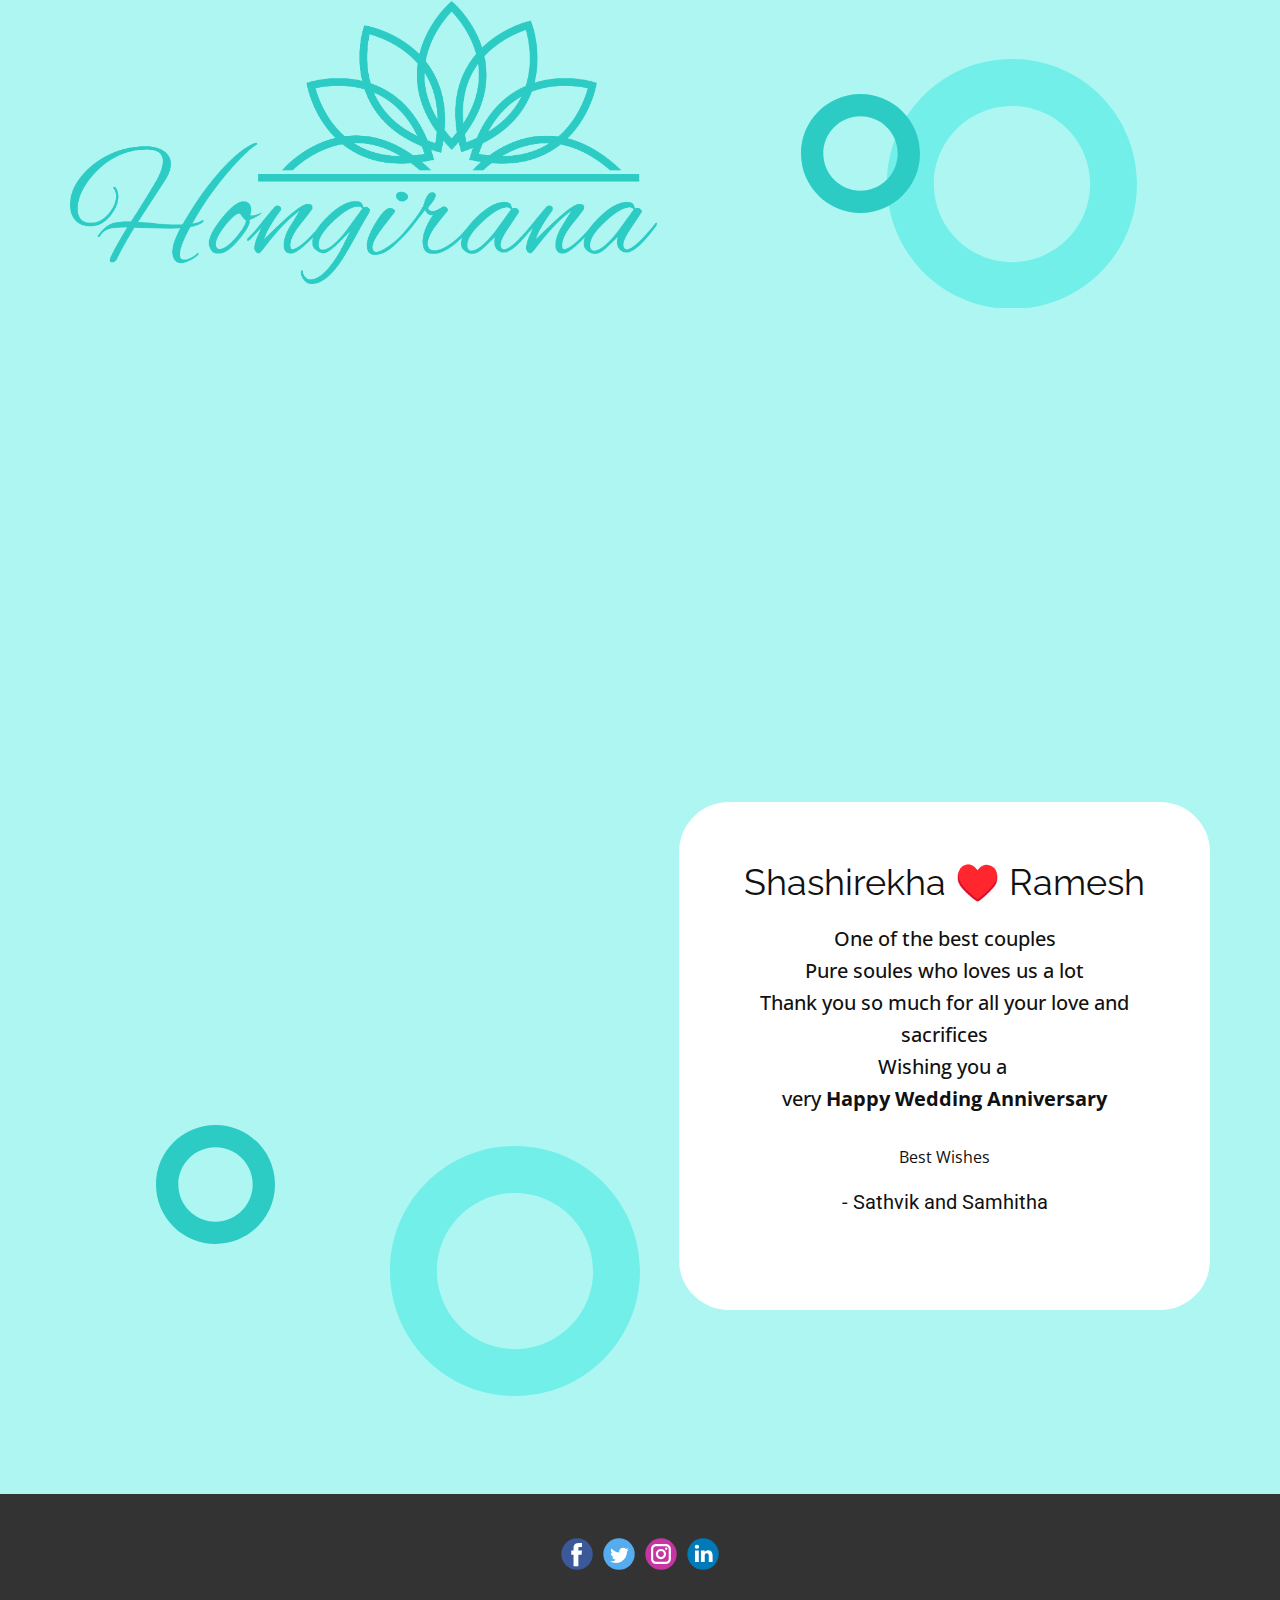
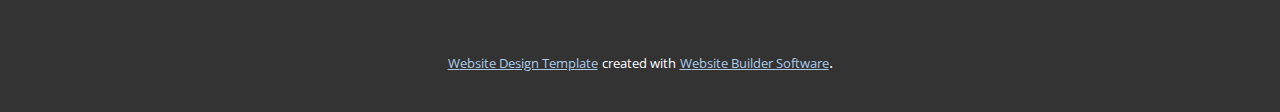
==== index.html @ 322f8b04 "Add files via upload" ====
<!DOCTYPE html>
<html style="font-size: 16px;" lang="en-IN"><head>
    <meta name="viewport" content="width=device-width, initial-scale=1.0">
    <meta charset="utf-8">
    <meta name="keywords" content="Shashirekha ♥️ Ramesh">
    <meta name="description" content="">
    <meta name="page_type" content="np-template-header-footer-from-plugin">
    <title>Hongirana</title>
    <link rel="stylesheet" href="nicepage.css" media="screen">
<link rel="stylesheet" href="Hongirana.css" media="screen">
    <script class="u-script" type="text/javascript" src="jquery.js" defer=""></script>
    <script class="u-script" type="text/javascript" src="nicepage.js" defer=""></script>
    <meta name="generator" content="Nicepage 3.24.3, nicepage.com">
    <meta property="og:image" content="images/Asset3dp2.png">
    <link rel="icon" href="images/favicon.png">
    <link id="u-theme-google-font" rel="stylesheet" href="https://fonts.googleapis.com/css?family=Roboto:100,100i,300,300i,400,400i,500,500i,700,700i,900,900i|Open+Sans:300,300i,400,400i,600,600i,700,700i,800,800i">
    <link id="u-page-google-font" rel="stylesheet" href="https://fonts.googleapis.com/css?family=Raleway:100,100i,200,200i,300,300i,400,400i,500,500i,600,600i,700,700i,800,800i,900,900i">
    
    
    <script type="application/ld+json">{
		"@context": "http://schema.org",
		"@type": "Organization",
		"name": "Site3",
		"sameAs": []
}</script>
    <meta name="theme-color" content="#478ac9">
    <meta property="og:title" content="Hongirana">
    <meta property="og:description" content="">
    <meta property="og:type" content="website">
  </head>
  <body data-home-page="Hongirana.html" data-home-page-title="Hongirana" class="u-body u-stick-footer"><header class="u-clearfix u-custom-color-1 u-header u-header" id="sec-764e"><div class="u-clearfix u-sheet u-valign-middle-sm u-valign-middle-xs u-sheet-1">
        <div class="u-hidden-sm u-hidden-xs u-shape u-shape-svg u-text-palette-4-light-1 u-shape-1">
          <svg class="u-svg-link" preserveAspectRatio="none" viewBox="0 0 160 160" style=""><use xmlns:xlink="http://www.w3.org/1999/xlink" xlink:href="#svg-620d"></use></svg>
          <svg class="u-svg-content" viewBox="0 0 160 160" x="0px" y="0px" id="svg-620d" style="enable-background:new 0 0 160 160;"><path d="M80,30c27.6,0,50,22.4,50,50s-22.4,50-50,50s-50-22.4-50-50S52.4,30,80,30 M80,0C35.8,0,0,35.8,0,80s35.8,80,80,80
	s80-35.8,80-80S124.2,0,80,0L80,0z"></path></svg>
        </div>
        <div class="u-hidden-sm u-hidden-xs u-shape u-shape-svg u-text-palette-4-dark-1 u-shape-2">
          <svg class="u-svg-link" preserveAspectRatio="none" viewBox="0 0 160 160" style=""><use xmlns:xlink="http://www.w3.org/1999/xlink" xlink:href="#svg-8687"></use></svg>
          <svg class="u-svg-content" viewBox="0 0 160 160" x="0px" y="0px" id="svg-8687" style="enable-background:new 0 0 160 160;"><path d="M80,30c27.6,0,50,22.4,50,50s-22.4,50-50,50s-50-22.4-50-50S52.4,30,80,30 M80,0C35.8,0,0,35.8,0,80s35.8,80,80,80
	s80-35.8,80-80S124.2,0,80,0L80,0z"></path></svg>
        </div>
        <img class="u-expanded-width-sm u-expanded-width-xs u-image u-image-contain u-image-default u-image-1" src="images/Asset4dp2.png" alt="" data-image-width="3998" data-image-height="1930">
      </div></header>
    <section class="u-clearfix u-palette-4-light-2 u-section-1" id="carousel_3443">
      <div class="u-clearfix u-sheet u-sheet-1">
        <div class="u-shape u-shape-svg u-text-palette-4-light-1 u-shape-1">
          <svg class="u-svg-link" preserveAspectRatio="none" viewBox="0 0 160 160" style=""><use xmlns:xlink="http://www.w3.org/1999/xlink" xlink:href="#svg-525f"></use></svg>
          <svg class="u-svg-content" viewBox="0 0 160 160" x="0px" y="0px" id="svg-525f" style="enable-background:new 0 0 160 160;"><path d="M80,30c27.6,0,50,22.4,50,50s-22.4,50-50,50s-50-22.4-50-50S52.4,30,80,30 M80,0C35.8,0,0,35.8,0,80s35.8,80,80,80
	s80-35.8,80-80S124.2,0,80,0L80,0z"></path></svg>
        </div>
        <div class="u-border-10 u-border-white u-image u-image-circle u-image-1" data-image-width="900" data-image-height="1600" data-animation-name="fadeIn" data-animation-duration="1000" data-animation-delay="0"></div>
        <div class="u-container-style u-expanded-width-sm u-expanded-width-xs u-group u-radius-50 u-shape-round u-white u-group-1">
          <div class="u-container-layout u-container-layout-1">
            <h2 class="u-align-center u-custom-font u-font-raleway u-text u-text-default u-text-1">Shashirekha ♥️ Ramesh</h2>
            <p class="u-align-center u-text u-text-2">One of the best couples<br>Pure soules who loves us a lot<br>Thank you so much for all your love and sacrifices<br>Wishing you a&nbsp;<br>very <span style="font-weight: 700;">Happy Wedding Anniversary</span>
            </p>
            <p class="u-align-center u-text u-text-3">Best Wishes</p>
            <h5 class="u-align-center u-text u-text-4">- Sathvik and Samhitha</h5>
          </div>
        </div>
        <div class="u-image u-image-circle u-image-2" data-image-width="1600" data-image-height="1200" data-animation-name="rollIn" data-animation-duration="1000" data-animation-delay="0" data-animation-direction=""></div>
        <div class="u-shape u-shape-svg u-text-palette-4-dark-1 u-shape-2">
          <svg class="u-svg-link" preserveAspectRatio="none" viewBox="0 0 160 160" style=""><use xmlns:xlink="http://www.w3.org/1999/xlink" xlink:href="#svg-1186"></use></svg>
          <svg xmlns="http://www.w3.org/2000/svg" xmlns:xlink="http://www.w3.org/1999/xlink" version="1.1" xml:space="preserve" class="u-svg-content" viewBox="0 0 160 160" x="0px" y="0px" id="svg-1186" style="enable-background:new 0 0 160 160;"><path d="M80,30c27.6,0,50,22.4,50,50s-22.4,50-50,50s-50-22.4-50-50S52.4,30,80,30 M80,0C35.8,0,0,35.8,0,80s35.8,80,80,80
	s80-35.8,80-80S124.2,0,80,0L80,0z"></path></svg>
        </div>
      </div>
    </section>
    
    
    <footer class="u-clearfix u-footer u-grey-80" id="sec-e630"><div class="u-clearfix u-sheet u-sheet-1">
        <div class="u-align-left u-social-icons u-spacing-10 u-social-icons-1">
          <a class="u-social-url" title="facebook" target="_blank" href=""><span class="u-icon u-social-facebook u-social-icon u-icon-1"><svg class="u-svg-link" preserveAspectRatio="xMidYMin slice" viewBox="0 0 112 112" style=""><use xmlns:xlink="http://www.w3.org/1999/xlink" xlink:href="#svg-b3e1"></use></svg><svg class="u-svg-content" viewBox="0 0 112 112" x="0" y="0" id="svg-b3e1"><circle fill="currentColor" cx="56.1" cy="56.1" r="55"></circle><path fill="#FFFFFF" d="M73.5,31.6h-9.1c-1.4,0-3.6,0.8-3.6,3.9v8.5h12.6L72,58.3H60.8v40.8H43.9V58.3h-8V43.9h8v-9.2
            c0-6.7,3.1-17,17-17h12.5v13.9H73.5z"></path></svg></span>
          </a>
          <a class="u-social-url" title="twitter" target="_blank" href=""><span class="u-icon u-social-icon u-social-twitter u-icon-2"><svg class="u-svg-link" preserveAspectRatio="xMidYMin slice" viewBox="0 0 112 112" style=""><use xmlns:xlink="http://www.w3.org/1999/xlink" xlink:href="#svg-7f2d"></use></svg><svg class="u-svg-content" viewBox="0 0 112 112" x="0" y="0" id="svg-7f2d"><circle fill="currentColor" class="st0" cx="56.1" cy="56.1" r="55"></circle><path fill="#FFFFFF" d="M83.8,47.3c0,0.6,0,1.2,0,1.7c0,17.7-13.5,38.2-38.2,38.2C38,87.2,31,85,25,81.2c1,0.1,2.1,0.2,3.2,0.2
            c6.3,0,12.1-2.1,16.7-5.7c-5.9-0.1-10.8-4-12.5-9.3c0.8,0.2,1.7,0.2,2.5,0.2c1.2,0,2.4-0.2,3.5-0.5c-6.1-1.2-10.8-6.7-10.8-13.1
            c0-0.1,0-0.1,0-0.2c1.8,1,3.9,1.6,6.1,1.7c-3.6-2.4-6-6.5-6-11.2c0-2.5,0.7-4.8,1.8-6.7c6.6,8.1,16.5,13.5,27.6,14
            c-0.2-1-0.3-2-0.3-3.1c0-7.4,6-13.4,13.4-13.4c3.9,0,7.3,1.6,9.8,4.2c3.1-0.6,5.9-1.7,8.5-3.3c-1,3.1-3.1,5.8-5.9,7.4
            c2.7-0.3,5.3-1,7.7-2.1C88.7,43,86.4,45.4,83.8,47.3z"></path></svg></span>
          </a>
          <a class="u-social-url" title="instagram" target="_blank" href=""><span class="u-icon u-social-icon u-social-instagram u-icon-3"><svg class="u-svg-link" preserveAspectRatio="xMidYMin slice" viewBox="0 0 112 112" style=""><use xmlns:xlink="http://www.w3.org/1999/xlink" xlink:href="#svg-cbb8"></use></svg><svg class="u-svg-content" viewBox="0 0 112 112" x="0" y="0" id="svg-cbb8"><circle fill="currentColor" cx="56.1" cy="56.1" r="55"></circle><path fill="#FFFFFF" d="M55.9,38.2c-9.9,0-17.9,8-17.9,17.9C38,66,46,74,55.9,74c9.9,0,17.9-8,17.9-17.9C73.8,46.2,65.8,38.2,55.9,38.2
            z M55.9,66.4c-5.7,0-10.3-4.6-10.3-10.3c-0.1-5.7,4.6-10.3,10.3-10.3c5.7,0,10.3,4.6,10.3,10.3C66.2,61.8,61.6,66.4,55.9,66.4z"></path><path fill="#FFFFFF" d="M74.3,33.5c-2.3,0-4.2,1.9-4.2,4.2s1.9,4.2,4.2,4.2s4.2-1.9,4.2-4.2S76.6,33.5,74.3,33.5z"></path><path fill="#FFFFFF" d="M73.1,21.3H38.6c-9.7,0-17.5,7.9-17.5,17.5v34.5c0,9.7,7.9,17.6,17.5,17.6h34.5c9.7,0,17.5-7.9,17.5-17.5V38.8
            C90.6,29.1,82.7,21.3,73.1,21.3z M83,73.3c0,5.5-4.5,9.9-9.9,9.9H38.6c-5.5,0-9.9-4.5-9.9-9.9V38.8c0-5.5,4.5-9.9,9.9-9.9h34.5
            c5.5,0,9.9,4.5,9.9,9.9V73.3z"></path></svg></span>
          </a>
          <a class="u-social-url" title="linkedin" target="_blank" href=""><span class="u-icon u-social-icon u-social-linkedin u-icon-4"><svg class="u-svg-link" preserveAspectRatio="xMidYMin slice" viewBox="0 0 112 112" style=""><use xmlns:xlink="http://www.w3.org/1999/xlink" xlink:href="#svg-1db1"></use></svg><svg class="u-svg-content" viewBox="0 0 112 112" x="0" y="0" id="svg-1db1"><circle fill="currentColor" cx="56.1" cy="56.1" r="55"></circle><path fill="#FFFFFF" d="M41.3,83.7H27.9V43.4h13.4V83.7z M34.6,37.9L34.6,37.9c-4.6,0-7.5-3.1-7.5-7c0-4,3-7,7.6-7s7.4,3,7.5,7
            C42.2,34.8,39.2,37.9,34.6,37.9z M89.6,83.7H76.2V62.2c0-5.4-1.9-9.1-6.8-9.1c-3.7,0-5.9,2.5-6.9,4.9c-0.4,0.9-0.4,2.1-0.4,3.3v22.5
            H48.7c0,0,0.2-36.5,0-40.3h13.4v5.7c1.8-2.7,5-6.7,12.1-6.7c8.8,0,15.4,5.8,15.4,18.1V83.7z"></path></svg></span>
          </a>
        </div>
      </div></footer>
    <section class="u-backlink u-clearfix u-grey-80">
      <a class="u-link" href="https://nicepage.com/website-design" target="_blank">
        <span>Website Design Template</span>
      </a>
      <p class="u-text">
        <span>created with</span>
      </p>
      <a class="u-link" href="https://nicepage.com/" target="_blank">
        <span>Website Builder Software</span>
      </a>. 
    </section><span style="height: 64px; width: 64px; margin-left: 0px; margin-right: auto; margin-top: 0px; background-image: none; right: 20px; bottom: 20px" class="u-back-to-top u-icon u-icon-circle u-opacity u-opacity-85 u-palette-1-base u-spacing-15" data-href="#">
        <svg class="u-svg-link" preserveAspectRatio="xMidYMin slice" viewBox="0 0 551.13 551.13"><use xmlns:xlink="http://www.w3.org/1999/xlink" xlink:href="#svg-1d98"></use></svg>
        <svg class="u-svg-content" enable-background="new 0 0 551.13 551.13" viewBox="0 0 551.13 551.13" xmlns="http://www.w3.org/2000/svg" id="svg-1d98"><path d="m275.565 189.451 223.897 223.897h51.668l-275.565-275.565-275.565 275.565h51.668z"></path></svg>
    </span>
  
</body></html>
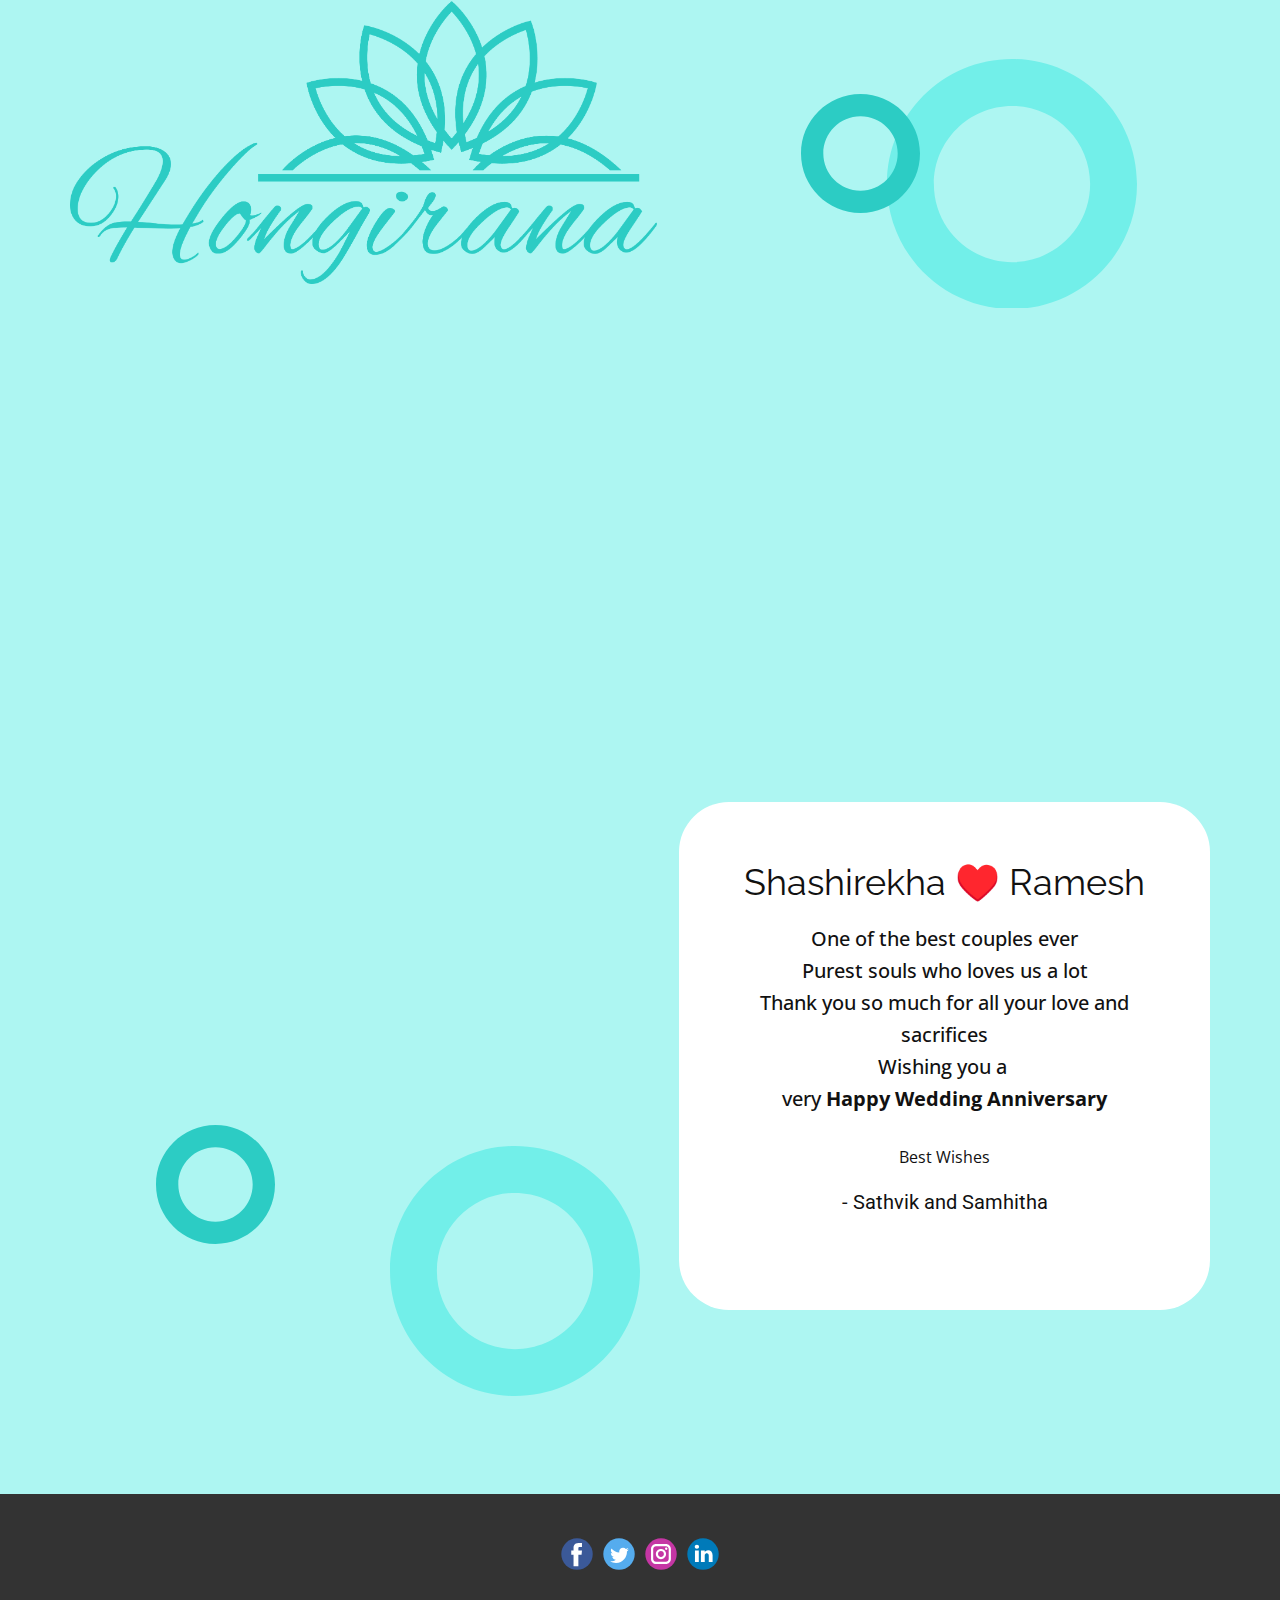
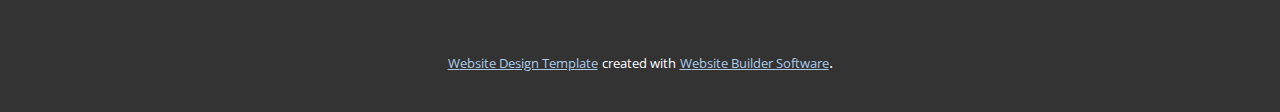
==== commit 43746726: "Update index.html" ====
--- a/index.html
+++ b/index.html
@@ -52,7 +52,7 @@
         <div class="u-container-style u-expanded-width-sm u-expanded-width-xs u-group u-radius-50 u-shape-round u-white u-group-1">
           <div class="u-container-layout u-container-layout-1">
             <h2 class="u-align-center u-custom-font u-font-raleway u-text u-text-default u-text-1">Shashirekha ♥️ Ramesh</h2>
-            <p class="u-align-center u-text u-text-2">One of the best couples<br>Pure soules who loves us a lot<br>Thank you so much for all your love and sacrifices<br>Wishing you a&nbsp;<br>very <span style="font-weight: 700;">Happy Wedding Anniversary</span>
+            <p class="u-align-center u-text u-text-2">One of the best couples ever<br>Purest souls who loves us a lot<br>Thank you so much for all your love and sacrifices<br>Wishing you a&nbsp;<br>very <span style="font-weight: 700;">Happy Wedding Anniversary</span>
             </p>
             <p class="u-align-center u-text u-text-3">Best Wishes</p>
             <h5 class="u-align-center u-text u-text-4">- Sathvik and Samhitha</h5>
@@ -105,4 +105,4 @@
         <svg class="u-svg-content" enable-background="new 0 0 551.13 551.13" viewBox="0 0 551.13 551.13" xmlns="http://www.w3.org/2000/svg" id="svg-1d98"><path d="m275.565 189.451 223.897 223.897h51.668l-275.565-275.565-275.565 275.565h51.668z"></path></svg>
     </span>
   
-</body></html>+</body></html>
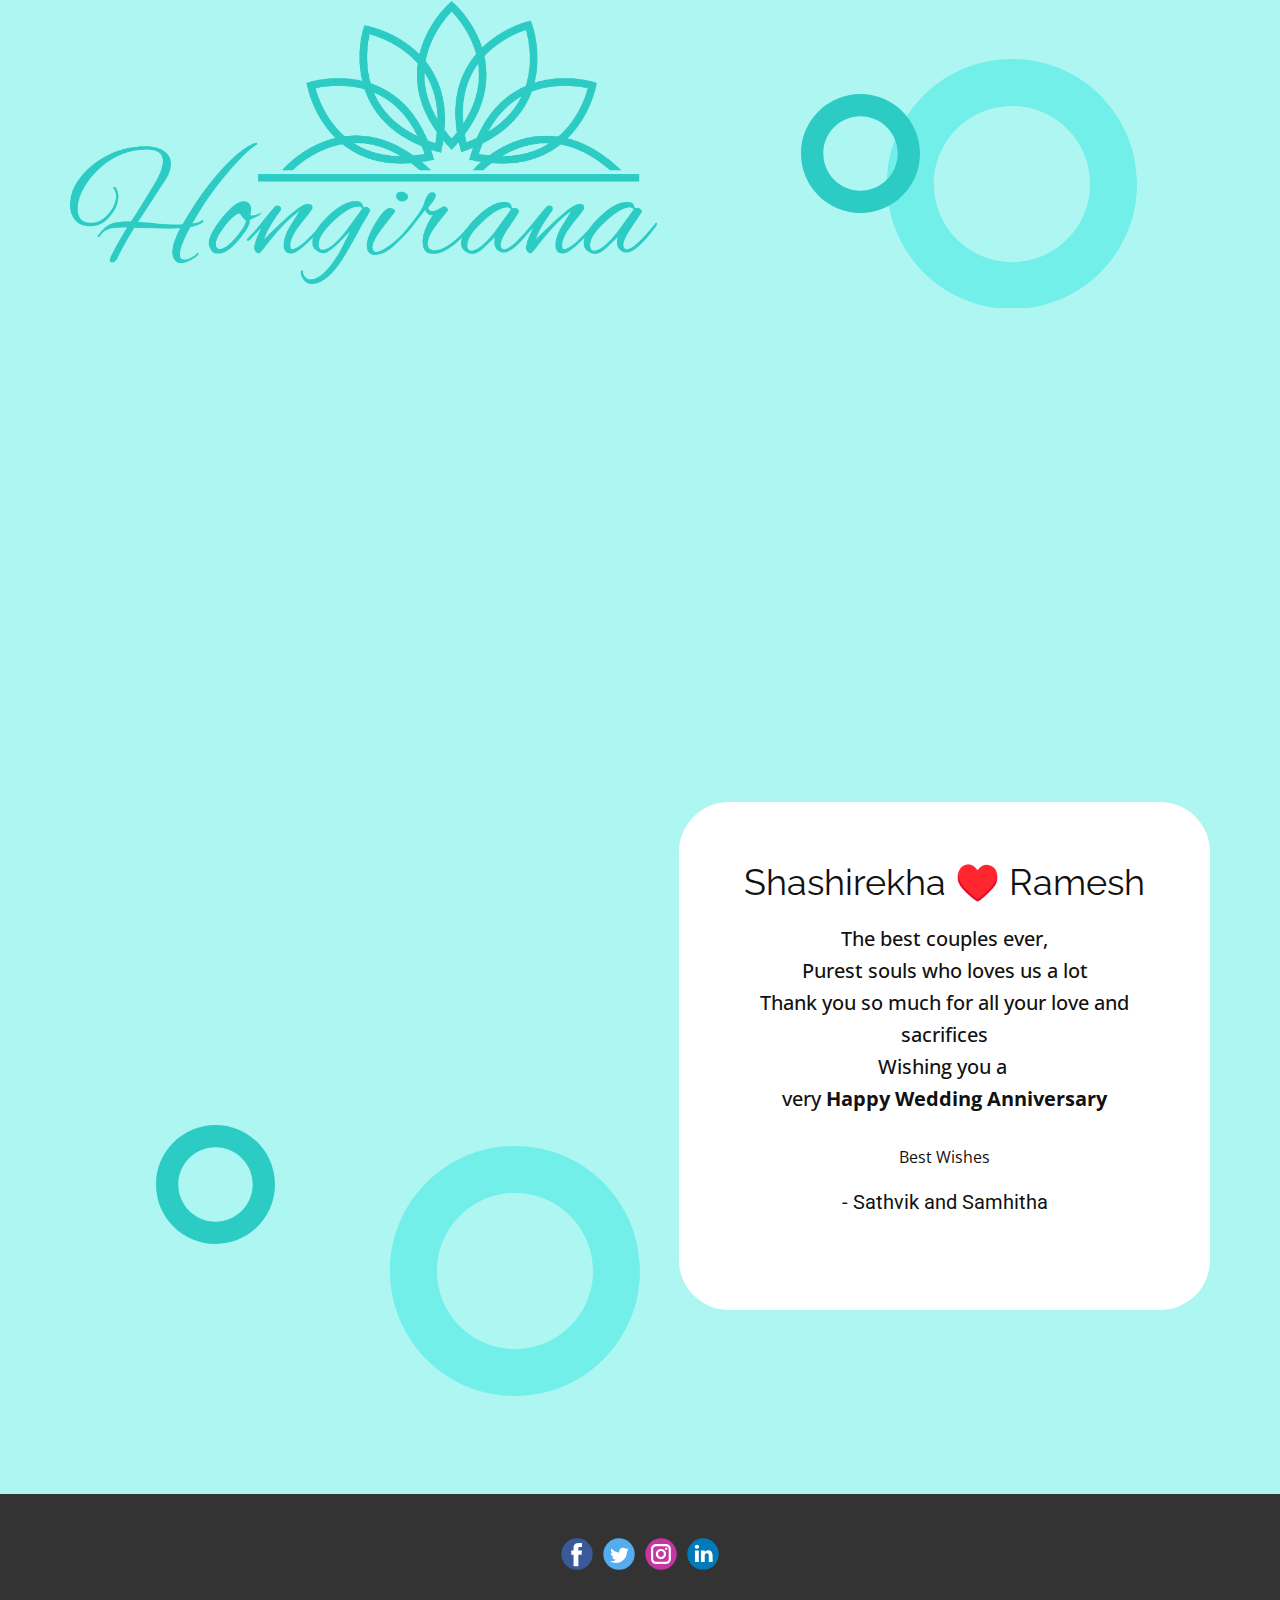
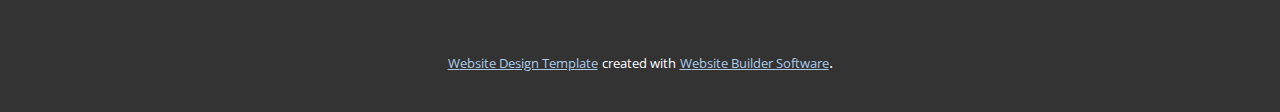
==== commit a01430f7: "Update index.html" ====
--- a/index.html
+++ b/index.html
@@ -52,7 +52,7 @@
         <div class="u-container-style u-expanded-width-sm u-expanded-width-xs u-group u-radius-50 u-shape-round u-white u-group-1">
           <div class="u-container-layout u-container-layout-1">
             <h2 class="u-align-center u-custom-font u-font-raleway u-text u-text-default u-text-1">Shashirekha ♥️ Ramesh</h2>
-            <p class="u-align-center u-text u-text-2">One of the best couples ever<br>Purest souls who loves us a lot<br>Thank you so much for all your love and sacrifices<br>Wishing you a&nbsp;<br>very <span style="font-weight: 700;">Happy Wedding Anniversary</span>
+            <p class="u-align-center u-text u-text-2">The best couples ever,<br>Purest souls who loves us a lot<br>Thank you so much for all your love and sacrifices<br>Wishing you a&nbsp;<br>very <span style="font-weight: 700;">Happy Wedding Anniversary</span>
             </p>
             <p class="u-align-center u-text u-text-3">Best Wishes</p>
             <h5 class="u-align-center u-text u-text-4">- Sathvik and Samhitha</h5>
